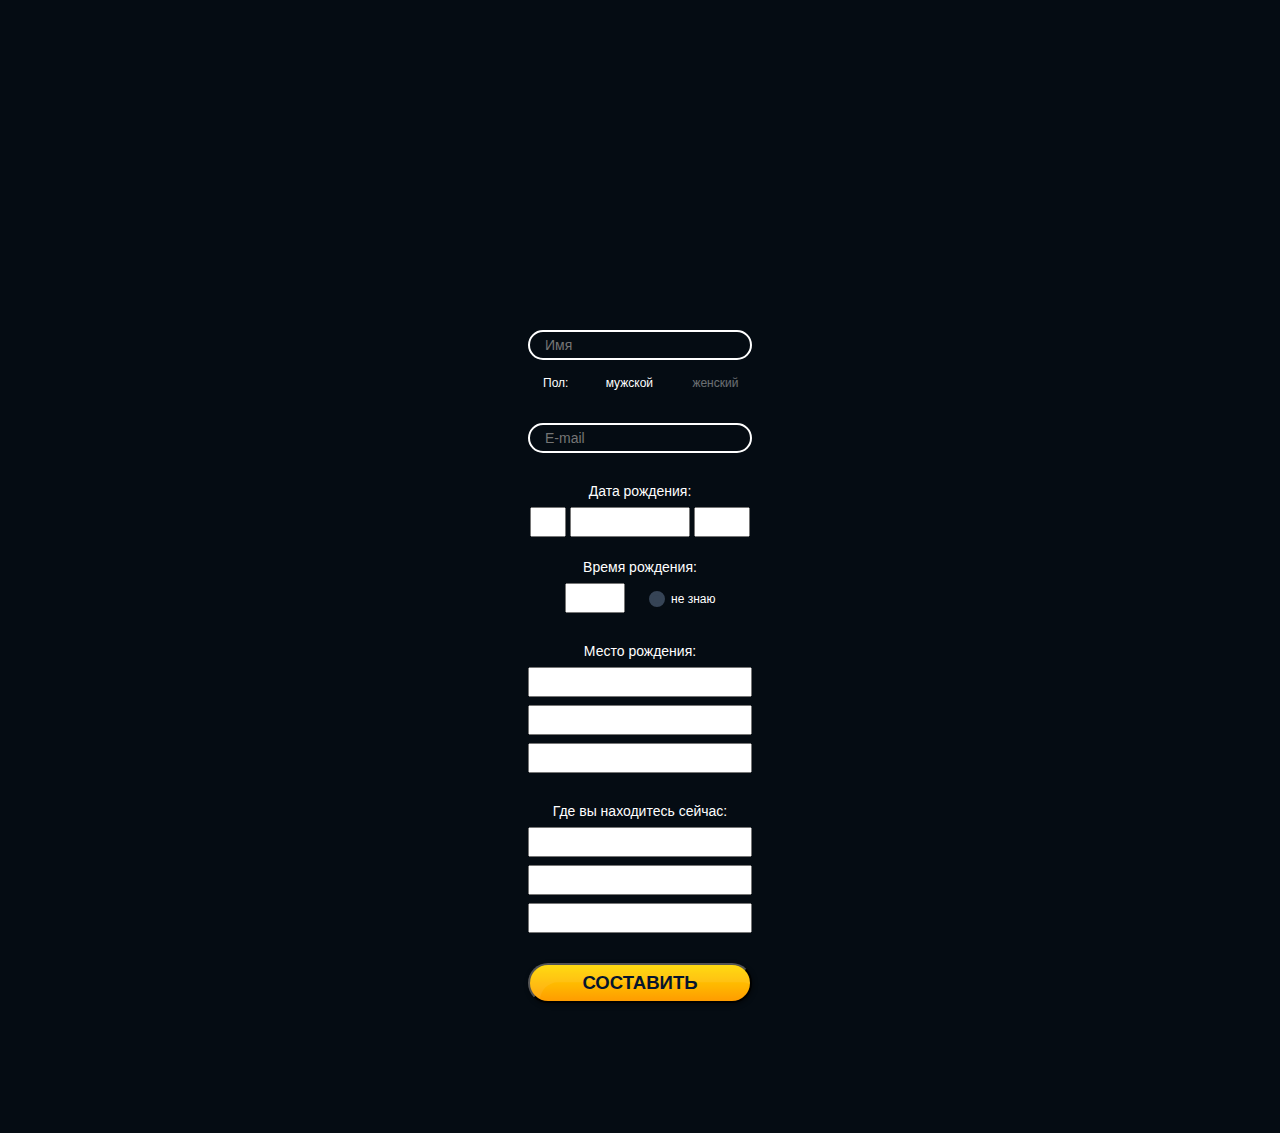
==== develop/index.html @ 29589bd0 "Init commit" ====
<!DOCTYPE html>
<html>
  <head>
    <meta name="viewport" content="width=device-width, initial-scale=1, maximum-scale=1, user-scalable=no">
    <meta charset="utf-8">
    <title>Астрология</title>
    <link rel="stylesheet" href="css/application.css">
  </head>
  <body class="page">
    <div class="logo">
      <div class="sign sign-default"></div>
    </div>
    <div class="page-content">
      <form>
        <div class="form-group">
          <input type="text" placeholder="Имя" class="form-input">
          <div class="sex-group">
            <div class="sex-group-label">Пол:</div>
            <div class="custom-radio">
              <input type="radio" name="sex" id="male" checked class="custom-radio-input custom-radio-input-male">
              <label for="male" class="custom-radio-label">мужской</label>
            </div>
            <div class="custom-radio">
              <input type="radio" name="sex" id="female" class="custom-radio-input custom-radio-input-female">
              <label for="female" class="custom-radio-label">женский</label>
            </div>
          </div>
        </div>
        <div class="form-group">
          <input type="email" placeholder="E-mail" class="form-input">
        </div>
        <div class="form-group form-group-type-near date-select">
          <label class="form-label">Дата рождения:</label>
          <div class="date-selects">
            <div class="date-select-day">
              <select id="zodiac_day" name="" class="custom-select">
                <option value="01">01</option>
                <option value="02">02</option>
                <option value="03">03</option>
                <option value="04">04</option>
                <option value="05">05</option>
                <option value="06">06</option>
                <option value="07">07</option>
                <option value="08">08</option>
                <option value="09">09</option>
                <option value="10">10</option>
                <option value="11">11</option>
                <option value="12">12</option>
                <option value="13">13</option>
                <option value="14">14</option>
                <option value="15">15</option>
                <option value="16">16</option>
                <option value="17">17</option>
                <option value="18">18</option>
                <option value="19" selected>19</option>
                <option value="20">20</option>
                <option value="21">21</option>
                <option value="22">22</option>
                <option value="23">23</option>
                <option value="24">24</option>
                <option value="25">25</option>
                <option value="26">26</option>
                <option value="27">27</option>
                <option value="28">28</option>
                <option value="29">29</option>
                <option value="30">30</option>
                <option value="31">31</option>
              </select>
            </div>
            <div class="date-select-month">
              <select id="zodiac_month" name="" class="custom-select">
                <option value="01">Январь</option>
                <option value="02">Февраль</option>
                <option value="03">Март</option>
                <option value="04">Апрель</option>
                <option value="05">Май</option>
                <option value="06">Июнь</option>
                <option value="07">Июль</option>
                <option value="08">Август</option>
                <option value="09" selected>Сентябрь</option>
                <option value="10">Октябрь</option>
                <option value="11">Ноябрь</option>
                <option value="12">Декабрь</option>
              </select>
            </div>
            <div class="date-select-year">
              <select id="zodiac_year" name="zodiac-year" class="custom-select">
                <option value="1980">1980</option>
                <option value="1981">1981</option>
                <option value="1982">1982</option>
              </select>
            </div>
          </div>
        </div>
        <div class="form-group date-select">
          <label class="form-label">Время рождения:</label>
          <div class="date-selects">
            <div class="date-select-time">
              <select name="" class="custom-select">
                <option value="">23:00</option>
                <option value="">23:05</option>
                <option value="">23:10</option>
              </select>
            </div>
            <div class="custom-checkbox">
              <input type="checkbox" id="forget" class="custom-checkbox-input">
              <label for="forget" class="custom-checkbox-label">не знаю</label>
            </div>
          </div>
        </div>
        <div class="form-group simple-select">
          <label class="form-label">Место рождения:</label>
          <select name="" class="custom-select">
            <option value="">Страна</option>
            <option value="">Россия</option>
            <option value="">Уганда</option>
          </select>
          <select name="" class="custom-select">
            <option value="">Область</option>
            <option value="">Ивановская</option>
            <option value="">Чернобыльская</option>
          </select>
          <select name="" class="custom-select">
            <option value="">Город</option>
            <option value="">Урюпинск</option>
            <option value="">Актюбинск</option>
          </select>
        </div>
        <div class="form-group simple-select">
          <label class="form-label">Где вы находитесь сейчас:</label>
          <select name="" class="custom-select">
            <option value="">Страна</option>
            <option value="">Россия</option>
            <option value="">Уганда</option>
          </select>
          <select name="" class="custom-select">
            <option value="">Область</option>
            <option value="">Ивановская</option>
            <option value="">Чернобыльская</option>
          </select>
          <select name="" class="custom-select">
            <option value="">Город</option>
            <option value="">Урюпинск</option>
            <option value="">Актюбинск</option>
          </select>
        </div>
        <div class="form-group">
          <button type="submit" class="btn">Составить</button>
        </div>
      </form>
    </div>
    <script src="https://code.jquery.com/jquery-2.1.4.min.js"></script>
    <script src="js/jquery.customSelect.min.js"></script>
    <script src="js/application.js"></script>
  </body>
</html>
---- develop/css/application.css ----
/*! normalize.css v3.0.2 | MIT License | git.io/normalize */

/**
 * 1. Set default font family to sans-serif.
 * 2. Prevent iOS text size adjust after orientation change, without disabling
 *    user zoom.
 */

html {
  font-family: sans-serif; /* 1 */
  -ms-text-size-adjust: 100%; /* 2 */
  -webkit-text-size-adjust: 100%; /* 2 */
}

/**
 * Remove default margin.
 */

body {
  margin: 0;
}

/* HTML5 display definitions
   ========================================================================== */

/**
 * Correct `block` display not defined for any HTML5 element in IE 8/9.
 * Correct `block` display not defined for `details` or `summary` in IE 10/11
 * and Firefox.
 * Correct `block` display not defined for `main` in IE 11.
 */

article,
aside,
details,
figcaption,
figure,
footer,
header,
hgroup,
main,
menu,
nav,
section,
summary {
  display: block;
}

/**
 * 1. Correct `inline-block` display not defined in IE 8/9.
 * 2. Normalize vertical alignment of `progress` in Chrome, Firefox, and Opera.
 */

audio,
canvas,
progress,
video {
  display: inline-block; /* 1 */
  vertical-align: baseline; /* 2 */
}

/**
 * Prevent modern browsers from displaying `audio` without controls.
 * Remove excess height in iOS 5 devices.
 */

audio:not([controls]) {
  display: none;
  height: 0;
}

/**
 * Address `[hidden]` styling not present in IE 8/9/10.
 * Hide the `template` element in IE 8/9/11, Safari, and Firefox < 22.
 */

[hidden],
template {
  display: none;
}

/* Links
   ========================================================================== */

/**
 * Remove the gray background color from active links in IE 10.
 */

a {
  background-color: transparent;
}

/**
 * Improve readability when focused and also mouse hovered in all browsers.
 */

a:active,
a:hover {
  outline: 0;
}

/* Text-level semantics
   ========================================================================== */

/**
 * Address styling not present in IE 8/9/10/11, Safari, and Chrome.
 */

abbr[title] {
  border-bottom: 1px dotted;
}

/**
 * Address style set to `bolder` in Firefox 4+, Safari, and Chrome.
 */

b,
strong {
  font-weight: bold;
}

/**
 * Address styling not present in Safari and Chrome.
 */

dfn {
  font-style: italic;
}

/**
 * Address variable `h1` font-size and margin within `section` and `article`
 * contexts in Firefox 4+, Safari, and Chrome.
 */

h1 {
  font-size: 2em;
  margin: 0.67em 0;
}

/**
 * Address styling not present in IE 8/9.
 */

mark {
  background: #ff0;
  color: #000;
}

/**
 * Address inconsistent and variable font size in all browsers.
 */

small {
  font-size: 80%;
}

/**
 * Prevent `sub` and `sup` affecting `line-height` in all browsers.
 */

sub,
sup {
  font-size: 75%;
  line-height: 0;
  position: relative;
  vertical-align: baseline;
}

sup {
  top: -0.5em;
}

sub {
  bottom: -0.25em;
}

/* Embedded content
   ========================================================================== */

/**
 * Remove border when inside `a` element in IE 8/9/10.
 */

img {
  border: 0;
}

/**
 * Correct overflow not hidden in IE 9/10/11.
 */

svg:not(:root) {
  overflow: hidden;
}

/* Grouping content
   ========================================================================== */

/**
 * Address margin not present in IE 8/9 and Safari.
 */

figure {
  margin: 1em 40px;
}

/**
 * Address differences between Firefox and other browsers.
 */

hr {
  -moz-box-sizing: content-box;
  box-sizing: content-box;
  height: 0;
}

/**
 * Contain overflow in all browsers.
 */

pre {
  overflow: auto;
}

/**
 * Address odd `em`-unit font size rendering in all browsers.
 */

code,
kbd,
pre,
samp {
  font-family: monospace, monospace;
  font-size: 1em;
}

/* Forms
   ========================================================================== */

/**
 * Known limitation: by default, Chrome and Safari on OS X allow very limited
 * styling of `select`, unless a `border` property is set.
 */

/**
 * 1. Correct color not being inherited.
 *    Known issue: affects color of disabled elements.
 * 2. Correct font properties not being inherited.
 * 3. Address margins set differently in Firefox 4+, Safari, and Chrome.
 */

button,
input,
optgroup,
select,
textarea {
  color: inherit; /* 1 */
  font: inherit; /* 2 */
  margin: 0; /* 3 */
}

/**
 * Address `overflow` set to `hidden` in IE 8/9/10/11.
 */

button {
  overflow: visible;
}

/**
 * Address inconsistent `text-transform` inheritance for `button` and `select`.
 * All other form control elements do not inherit `text-transform` values.
 * Correct `button` style inheritance in Firefox, IE 8/9/10/11, and Opera.
 * Correct `select` style inheritance in Firefox.
 */

button,
select {
  text-transform: none;
}

/**
 * 1. Avoid the WebKit bug in Android 4.0.* where (2) destroys native `audio`
 *    and `video` controls.
 * 2. Correct inability to style clickable `input` types in iOS.
 * 3. Improve usability and consistency of cursor style between image-type
 *    `input` and others.
 */

button,
html input[type="button"], /* 1 */
input[type="reset"],
input[type="submit"] {
  -webkit-appearance: button; /* 2 */
  cursor: pointer; /* 3 */
}

/**
 * Re-set default cursor for disabled elements.
 */

button[disabled],
html input[disabled] {
  cursor: default;
}

/**
 * Remove inner padding and border in Firefox 4+.
 */

button::-moz-focus-inner,
input::-moz-focus-inner {
  border: 0;
  padding: 0;
}

/**
 * Address Firefox 4+ setting `line-height` on `input` using `!important` in
 * the UA stylesheet.
 */

input {
  line-height: normal;
}

/**
 * It's recommended that you don't attempt to style these elements.
 * Firefox's implementation doesn't respect box-sizing, padding, or width.
 *
 * 1. Address box sizing set to `content-box` in IE 8/9/10.
 * 2. Remove excess padding in IE 8/9/10.
 */

input[type="checkbox"],
input[type="radio"] {
  box-sizing: border-box; /* 1 */
  padding: 0; /* 2 */
}

/**
 * Fix the cursor style for Chrome's increment/decrement buttons. For certain
 * `font-size` values of the `input`, it causes the cursor style of the
 * decrement button to change from `default` to `text`.
 */

input[type="number"]::-webkit-inner-spin-button,
input[type="number"]::-webkit-outer-spin-button {
  height: auto;
}

/**
 * 1. Address `appearance` set to `searchfield` in Safari and Chrome.
 * 2. Address `box-sizing` set to `border-box` in Safari and Chrome
 *    (include `-moz` to future-proof).
 */

input[type="search"] {
  -webkit-appearance: textfield; /* 1 */
  -moz-box-sizing: content-box;
  -webkit-box-sizing: content-box; /* 2 */
  box-sizing: content-box;
}

/**
 * Remove inner padding and search cancel button in Safari and Chrome on OS X.
 * Safari (but not Chrome) clips the cancel button when the search input has
 * padding (and `textfield` appearance).
 */

input[type="search"]::-webkit-search-cancel-button,
input[type="search"]::-webkit-search-decoration {
  -webkit-appearance: none;
}

/**
 * Define consistent border, margin, and padding.
 */

fieldset {
  border: 1px solid #c0c0c0;
  margin: 0 2px;
  padding: 0.35em 0.625em 0.75em;
}

/**
 * 1. Correct `color` not being inherited in IE 8/9/10/11.
 * 2. Remove padding so people aren't caught out if they zero out fieldsets.
 */

legend {
  border: 0; /* 1 */
  padding: 0; /* 2 */
}

/**
 * Remove default vertical scrollbar in IE 8/9/10/11.
 */

textarea {
  overflow: auto;
}

/**
 * Don't inherit the `font-weight` (applied by a rule above).
 * NOTE: the default cannot safely be changed in Chrome and Safari on OS X.
 */

optgroup {
  font-weight: bold;
}

/* Tables
   ========================================================================== */

/**
 * Remove most spacing between table cells.
 */

table {
  border-collapse: collapse;
  border-spacing: 0;
}

td,
th {
  padding: 0;
}

* {
  box-sizing: border-box;
}
html {
  font-size: 16px;
}
.page {
  background: url("../images/background.jpg") center top #050c13;
  color: #fff;
}
.page-content {
  width: 320px;
  margin: 0 auto;
  padding: 0 48px 100px;
}
.logo {
  width: 314px;
  height: 290px;
  padding-top: 25px;
  margin: 0 auto 40px;
  background: url("../images/logo.png") center 25px no-repeat;
  background-size: 314px 265px;
  position: relative;
}
.logo-no-bg {
  background: none;
}
.sign {
  width: 150px;
  height: 150px;
  background-size: 150px 150px;
  background-repeat: no-repeat;
  background-position: 0 0;
  position: absolute;
  left: 80px;
  top: 80px;
}
.sign-default {
  background-image: url("../images/zodiac/default.png");
}
.sign-aquarius {
  background-image: url("../images/zodiac/aquarius.png");
}
.sign-aries {
  background-image: url("../images/zodiac/aries.png");
}
.sign-cancer {
  background-image: url("../images/zodiac/cancer.png");
}
.sign-capricornus {
  background-image: url("../images/zodiac/capricornus.png");
}
.sign-gemini {
  background-image: url("../images/zodiac/gemini.png");
}
.sign-leo {
  background-image: url("../images/zodiac/leo.png");
}
.sign-libra {
  background-image: url("../images/zodiac/libra.png");
}
.sign-pisces {
  background-image: url("../images/zodiac/pisces.png");
}
.sign-sagittarius {
  background-image: url("../images/zodiac/sagittarius.png");
}
.sign-scorpius {
  background-image: url("../images/zodiac/scorpius.png");
}
.sign-taurus {
  background-image: url("../images/zodiac/taurus.png");
}
.sign-virgo {
  background-image: url("../images/zodiac/virgo.png");
}
.form-group {
  margin: 0 0 30px;
}
.form-group-type-near {
  margin: 0 0 22px;
}
.form-label {
  font-size: 0.875rem;
  font-weight: 400;
  text-align: center;
  display: block;
  margin: 0 0 8px;
}
.form-input {
  border: 2px solid #fff;
  border-radius: 15px;
  padding: 0 15px;
  font-size: 0.875rem;
  line-height: 1.625rem;
  color: #fff;
  background: none;
  display: block;
  width: 100%;
  height: 30px;
  margin: 0 0 8px;
}
.simple-select .custom-select {
  display: block;
  width: 100%;
  height: 30px;
  margin: 0 0 8px;
}
.simple-select .customSelect {
  border: 2px solid #fff;
  border-radius: 15px;
  padding: 0 30px 0 15px;
  background: url("../svg/select-arrow.svg") 198px 10px no-repeat;
}
.simple-select .customSelectInner {
  display: block;
  width: 100%;
  height: 100%;
  font-size: 0.875rem;
  line-height: 1.625rem;
  overflow: hidden;
  white-space: nowrap;
  text-overflow: ellipsis;
}
.date-selects {
  text-align: center;
}
.date-select-day {
  width: 36px;
  display: inline-block;
}
.date-select-month {
  width: 120px;
  display: inline-block;
}
.date-select-year {
  width: 56px;
  display: inline-block;
}
.date-select-time {
  width: 60px;
  display: inline-block;
  vertical-align: middle;
  margin-right: 20px;
}
.date-select .custom-select {
  width: 100%;
  display: inline-block;
  height: 30px;
}
.date-select .customSelect {
  border: 1px solid #50657f;
  border-radius: 3px;
  text-align: center;
  background-color: rgba(255,255,255,0.2);
}
.date-select .customSelectInner {
  display: block;
  width: 100%;
  height: 100%;
  text-transform: uppercase;
  font-size: 1.25rem;
  line-height: 1.8rem;
  overflow: hidden;
  white-space: nowrap;
  text-overflow: ellipsis;
}
.simple-select option,
.date-select option {
  color: #000;
}
.custom-checkbox {
  display: inline-block;
  vertical-align: middle;
}
.custom-checkbox-input {
  display: none;
}
.custom-checkbox-label {
  font-size: 0.75rem;
}
.custom-checkbox-input + .custom-checkbox-label::before {
  display: inline-block;
  vertical-align: middle;
  margin: 0 6px 0 0;
  content: '';
  width: 8px;
  height: 8px;
  border-radius: 8px;
  border: 4px solid #364456;
  background: #364456;
}
.custom-checkbox-input:checked + .custom-checkbox-label::before {
  background: #fff;
}
.sex-group {
  font-size: 0.75rem;
  padding: 6px 0 0 15px;
}
.sex-group-label {
  display: inline-block;
  vertical-align: middle;
  margin-right: 15px;
  position: relative;
  top: -1px;
}
.sex-group-label + .custom-radio {
  margin-right: 20px;
}
.custom-radio {
  display: inline-block;
  vertical-align: middle;
}
.custom-radio-input {
  display: none;
}
.custom-radio-label::before {
  margin-right: 4px;
}
.custom-radio-input-male + .custom-radio-label::before {
  background: url("../images/icon-male.png") 0 0 no-repeat;
  display: inline-block;
  vertical-align: middle;
  width: 15px;
  height: 16px;
  background-size: 15px 16px;
  content: '';
  position: relative;
  top: -3px;
}
.custom-radio-input-female + .custom-radio-label::before {
  background: url("../images/icon-female.png") 0 0 no-repeat;
  display: inline-block;
  vertical-align: middle;
  width: 12px;
  height: 19px;
  content: '';
  background-size: 12px 19px;
  position: relative;
  top: 4px;
}
.custom-radio-input + .custom-radio-label,
.custom-radio-input + .custom-radio-label::before {
  opacity: 0.4;
}
.custom-radio-input:checked + .custom-radio-label,
.custom-radio-input:checked + .custom-radio-label::before {
  opacity: 1;
}
.btn {
  color: #05142d;
  font-size: 1.16rem;
  text-transform: uppercase;
  font-weight: 700;
  width: 100%;
  height: 40px;
  background-color: #0a6173;
  background-image: -webkit-linear-gradient(bottom, #ff9c00 0%, #ffb400 38%, #ffd800 100%);
  background-image: linear-gradient(to top, #ff9c00 0%, #ffb400 38%, #ffd800 100%);
  border-radius: 20px;
  box-shadow: 1px 1.7px 5px rgba(0,0,0,0.49), inset 10px 17.3px 0 rgba(255,255,255,0.07);
}
.btn-small-text {
  font-size: 1rem;
}
.info {
  color: #3871b4;
  font-size: 0.75rem;
  line-height: 1rem;
  padding-top: 40px;
  text-align: center;
}
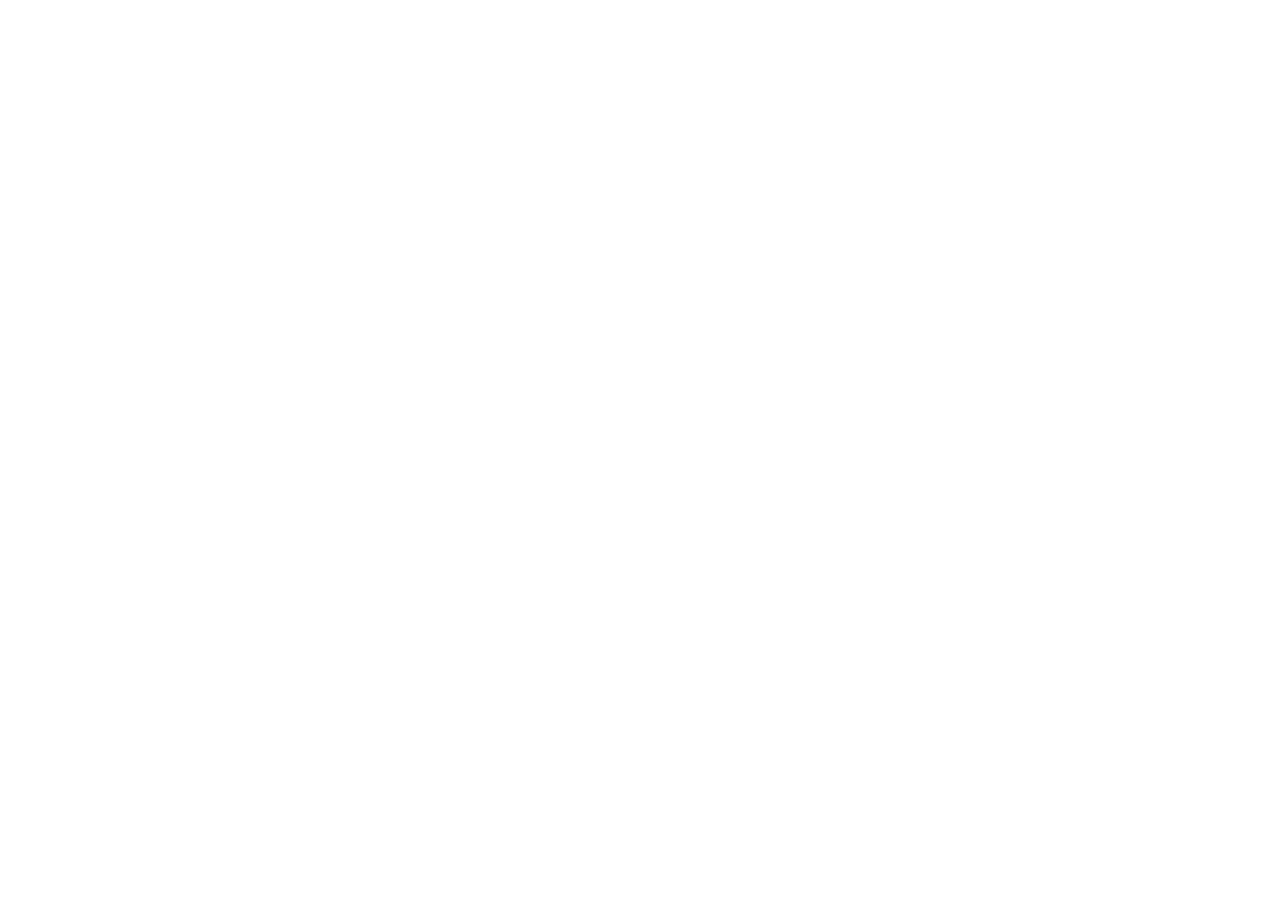
==== commit 6ef61947: "Remove old project." ====
--- a/develop/index.html
+++ b/develop/index.html
@@ -3,154 +3,12 @@
   <head>
     <meta name="viewport" content="width=device-width, initial-scale=1, maximum-scale=1, user-scalable=no">
     <meta charset="utf-8">
-    <title>Астрология</title>
+    <title>Eurohub</title>
     <link rel="stylesheet" href="css/application.css">
   </head>
   <body class="page">
-    <div class="logo">
-      <div class="sign sign-default"></div>
-    </div>
-    <div class="page-content">
-      <form>
-        <div class="form-group">
-          <input type="text" placeholder="Имя" class="form-input">
-          <div class="sex-group">
-            <div class="sex-group-label">Пол:</div>
-            <div class="custom-radio">
-              <input type="radio" name="sex" id="male" checked class="custom-radio-input custom-radio-input-male">
-              <label for="male" class="custom-radio-label">мужской</label>
-            </div>
-            <div class="custom-radio">
-              <input type="radio" name="sex" id="female" class="custom-radio-input custom-radio-input-female">
-              <label for="female" class="custom-radio-label">женский</label>
-            </div>
-          </div>
-        </div>
-        <div class="form-group">
-          <input type="email" placeholder="E-mail" class="form-input">
-        </div>
-        <div class="form-group form-group-type-near date-select">
-          <label class="form-label">Дата рождения:</label>
-          <div class="date-selects">
-            <div class="date-select-day">
-              <select id="zodiac_day" name="" class="custom-select">
-                <option value="01">01</option>
-                <option value="02">02</option>
-                <option value="03">03</option>
-                <option value="04">04</option>
-                <option value="05">05</option>
-                <option value="06">06</option>
-                <option value="07">07</option>
-                <option value="08">08</option>
-                <option value="09">09</option>
-                <option value="10">10</option>
-                <option value="11">11</option>
-                <option value="12">12</option>
-                <option value="13">13</option>
-                <option value="14">14</option>
-                <option value="15">15</option>
-                <option value="16">16</option>
-                <option value="17">17</option>
-                <option value="18">18</option>
-                <option value="19" selected>19</option>
-                <option value="20">20</option>
-                <option value="21">21</option>
-                <option value="22">22</option>
-                <option value="23">23</option>
-                <option value="24">24</option>
-                <option value="25">25</option>
-                <option value="26">26</option>
-                <option value="27">27</option>
-                <option value="28">28</option>
-                <option value="29">29</option>
-                <option value="30">30</option>
-                <option value="31">31</option>
-              </select>
-            </div>
-            <div class="date-select-month">
-              <select id="zodiac_month" name="" class="custom-select">
-                <option value="01">Январь</option>
-                <option value="02">Февраль</option>
-                <option value="03">Март</option>
-                <option value="04">Апрель</option>
-                <option value="05">Май</option>
-                <option value="06">Июнь</option>
-                <option value="07">Июль</option>
-                <option value="08">Август</option>
-                <option value="09" selected>Сентябрь</option>
-                <option value="10">Октябрь</option>
-                <option value="11">Ноябрь</option>
-                <option value="12">Декабрь</option>
-              </select>
-            </div>
-            <div class="date-select-year">
-              <select id="zodiac_year" name="zodiac-year" class="custom-select">
-                <option value="1980">1980</option>
-                <option value="1981">1981</option>
-                <option value="1982">1982</option>
-              </select>
-            </div>
-          </div>
-        </div>
-        <div class="form-group date-select">
-          <label class="form-label">Время рождения:</label>
-          <div class="date-selects">
-            <div class="date-select-time">
-              <select name="" class="custom-select">
-                <option value="">23:00</option>
-                <option value="">23:05</option>
-                <option value="">23:10</option>
-              </select>
-            </div>
-            <div class="custom-checkbox">
-              <input type="checkbox" id="forget" class="custom-checkbox-input">
-              <label for="forget" class="custom-checkbox-label">не знаю</label>
-            </div>
-          </div>
-        </div>
-        <div class="form-group simple-select">
-          <label class="form-label">Место рождения:</label>
-          <select name="" class="custom-select">
-            <option value="">Страна</option>
-            <option value="">Россия</option>
-            <option value="">Уганда</option>
-          </select>
-          <select name="" class="custom-select">
-            <option value="">Область</option>
-            <option value="">Ивановская</option>
-            <option value="">Чернобыльская</option>
-          </select>
-          <select name="" class="custom-select">
-            <option value="">Город</option>
-            <option value="">Урюпинск</option>
-            <option value="">Актюбинск</option>
-          </select>
-        </div>
-        <div class="form-group simple-select">
-          <label class="form-label">Где вы находитесь сейчас:</label>
-          <select name="" class="custom-select">
-            <option value="">Страна</option>
-            <option value="">Россия</option>
-            <option value="">Уганда</option>
-          </select>
-          <select name="" class="custom-select">
-            <option value="">Область</option>
-            <option value="">Ивановская</option>
-            <option value="">Чернобыльская</option>
-          </select>
-          <select name="" class="custom-select">
-            <option value="">Город</option>
-            <option value="">Урюпинск</option>
-            <option value="">Актюбинск</option>
-          </select>
-        </div>
-        <div class="form-group">
-          <button type="submit" class="btn">Составить</button>
-        </div>
-      </form>
-    </div>
+    <div class="page-content"></div>
     <script src="https://code.jquery.com/jquery-2.1.4.min.js"></script>
-    <script src="js/jquery.customSelect.min.js"></script>
     <script src="js/application.js"></script>
   </body>
 </html>--- a/develop/css/application.css
+++ b/develop/css/application.css
@@ -433,268 +433,10 @@
   font-size: 16px;
 }
 .page {
-  background: url("../images/background.jpg") center top #050c13;
   color: #fff;
 }
 .page-content {
-  width: 320px;
+  max-width: 640px;
+  min-width: 320px;
   margin: 0 auto;
-  padding: 0 48px 100px;
-}
-.logo {
-  width: 314px;
-  height: 290px;
-  padding-top: 25px;
-  margin: 0 auto 40px;
-  background: url("../images/logo.png") center 25px no-repeat;
-  background-size: 314px 265px;
-  position: relative;
-}
-.logo-no-bg {
-  background: none;
-}
-.sign {
-  width: 150px;
-  height: 150px;
-  background-size: 150px 150px;
-  background-repeat: no-repeat;
-  background-position: 0 0;
-  position: absolute;
-  left: 80px;
-  top: 80px;
-}
-.sign-default {
-  background-image: url("../images/zodiac/default.png");
-}
-.sign-aquarius {
-  background-image: url("../images/zodiac/aquarius.png");
-}
-.sign-aries {
-  background-image: url("../images/zodiac/aries.png");
-}
-.sign-cancer {
-  background-image: url("../images/zodiac/cancer.png");
-}
-.sign-capricornus {
-  background-image: url("../images/zodiac/capricornus.png");
-}
-.sign-gemini {
-  background-image: url("../images/zodiac/gemini.png");
-}
-.sign-leo {
-  background-image: url("../images/zodiac/leo.png");
-}
-.sign-libra {
-  background-image: url("../images/zodiac/libra.png");
-}
-.sign-pisces {
-  background-image: url("../images/zodiac/pisces.png");
-}
-.sign-sagittarius {
-  background-image: url("../images/zodiac/sagittarius.png");
-}
-.sign-scorpius {
-  background-image: url("../images/zodiac/scorpius.png");
-}
-.sign-taurus {
-  background-image: url("../images/zodiac/taurus.png");
-}
-.sign-virgo {
-  background-image: url("../images/zodiac/virgo.png");
-}
-.form-group {
-  margin: 0 0 30px;
-}
-.form-group-type-near {
-  margin: 0 0 22px;
-}
-.form-label {
-  font-size: 0.875rem;
-  font-weight: 400;
-  text-align: center;
-  display: block;
-  margin: 0 0 8px;
-}
-.form-input {
-  border: 2px solid #fff;
-  border-radius: 15px;
-  padding: 0 15px;
-  font-size: 0.875rem;
-  line-height: 1.625rem;
-  color: #fff;
-  background: none;
-  display: block;
-  width: 100%;
-  height: 30px;
-  margin: 0 0 8px;
-}
-.simple-select .custom-select {
-  display: block;
-  width: 100%;
-  height: 30px;
-  margin: 0 0 8px;
-}
-.simple-select .customSelect {
-  border: 2px solid #fff;
-  border-radius: 15px;
-  padding: 0 30px 0 15px;
-  background: url("../svg/select-arrow.svg") 198px 10px no-repeat;
-}
-.simple-select .customSelectInner {
-  display: block;
-  width: 100%;
-  height: 100%;
-  font-size: 0.875rem;
-  line-height: 1.625rem;
-  overflow: hidden;
-  white-space: nowrap;
-  text-overflow: ellipsis;
-}
-.date-selects {
-  text-align: center;
-}
-.date-select-day {
-  width: 36px;
-  display: inline-block;
-}
-.date-select-month {
-  width: 120px;
-  display: inline-block;
-}
-.date-select-year {
-  width: 56px;
-  display: inline-block;
-}
-.date-select-time {
-  width: 60px;
-  display: inline-block;
-  vertical-align: middle;
-  margin-right: 20px;
-}
-.date-select .custom-select {
-  width: 100%;
-  display: inline-block;
-  height: 30px;
-}
-.date-select .customSelect {
-  border: 1px solid #50657f;
-  border-radius: 3px;
-  text-align: center;
-  background-color: rgba(255,255,255,0.2);
-}
-.date-select .customSelectInner {
-  display: block;
-  width: 100%;
-  height: 100%;
-  text-transform: uppercase;
-  font-size: 1.25rem;
-  line-height: 1.8rem;
-  overflow: hidden;
-  white-space: nowrap;
-  text-overflow: ellipsis;
-}
-.simple-select option,
-.date-select option {
-  color: #000;
-}
-.custom-checkbox {
-  display: inline-block;
-  vertical-align: middle;
-}
-.custom-checkbox-input {
-  display: none;
-}
-.custom-checkbox-label {
-  font-size: 0.75rem;
-}
-.custom-checkbox-input + .custom-checkbox-label::before {
-  display: inline-block;
-  vertical-align: middle;
-  margin: 0 6px 0 0;
-  content: '';
-  width: 8px;
-  height: 8px;
-  border-radius: 8px;
-  border: 4px solid #364456;
-  background: #364456;
-}
-.custom-checkbox-input:checked + .custom-checkbox-label::before {
-  background: #fff;
-}
-.sex-group {
-  font-size: 0.75rem;
-  padding: 6px 0 0 15px;
-}
-.sex-group-label {
-  display: inline-block;
-  vertical-align: middle;
-  margin-right: 15px;
-  position: relative;
-  top: -1px;
-}
-.sex-group-label + .custom-radio {
-  margin-right: 20px;
-}
-.custom-radio {
-  display: inline-block;
-  vertical-align: middle;
-}
-.custom-radio-input {
-  display: none;
-}
-.custom-radio-label::before {
-  margin-right: 4px;
-}
-.custom-radio-input-male + .custom-radio-label::before {
-  background: url("../images/icon-male.png") 0 0 no-repeat;
-  display: inline-block;
-  vertical-align: middle;
-  width: 15px;
-  height: 16px;
-  background-size: 15px 16px;
-  content: '';
-  position: relative;
-  top: -3px;
-}
-.custom-radio-input-female + .custom-radio-label::before {
-  background: url("../images/icon-female.png") 0 0 no-repeat;
-  display: inline-block;
-  vertical-align: middle;
-  width: 12px;
-  height: 19px;
-  content: '';
-  background-size: 12px 19px;
-  position: relative;
-  top: 4px;
-}
-.custom-radio-input + .custom-radio-label,
-.custom-radio-input + .custom-radio-label::before {
-  opacity: 0.4;
-}
-.custom-radio-input:checked + .custom-radio-label,
-.custom-radio-input:checked + .custom-radio-label::before {
-  opacity: 1;
-}
-.btn {
-  color: #05142d;
-  font-size: 1.16rem;
-  text-transform: uppercase;
-  font-weight: 700;
-  width: 100%;
-  height: 40px;
-  background-color: #0a6173;
-  background-image: -webkit-linear-gradient(bottom, #ff9c00 0%, #ffb400 38%, #ffd800 100%);
-  background-image: linear-gradient(to top, #ff9c00 0%, #ffb400 38%, #ffd800 100%);
-  border-radius: 20px;
-  box-shadow: 1px 1.7px 5px rgba(0,0,0,0.49), inset 10px 17.3px 0 rgba(255,255,255,0.07);
-}
-.btn-small-text {
-  font-size: 1rem;
-}
-.info {
-  color: #3871b4;
-  font-size: 0.75rem;
-  line-height: 1rem;
-  padding-top: 40px;
-  text-align: center;
-}
+}
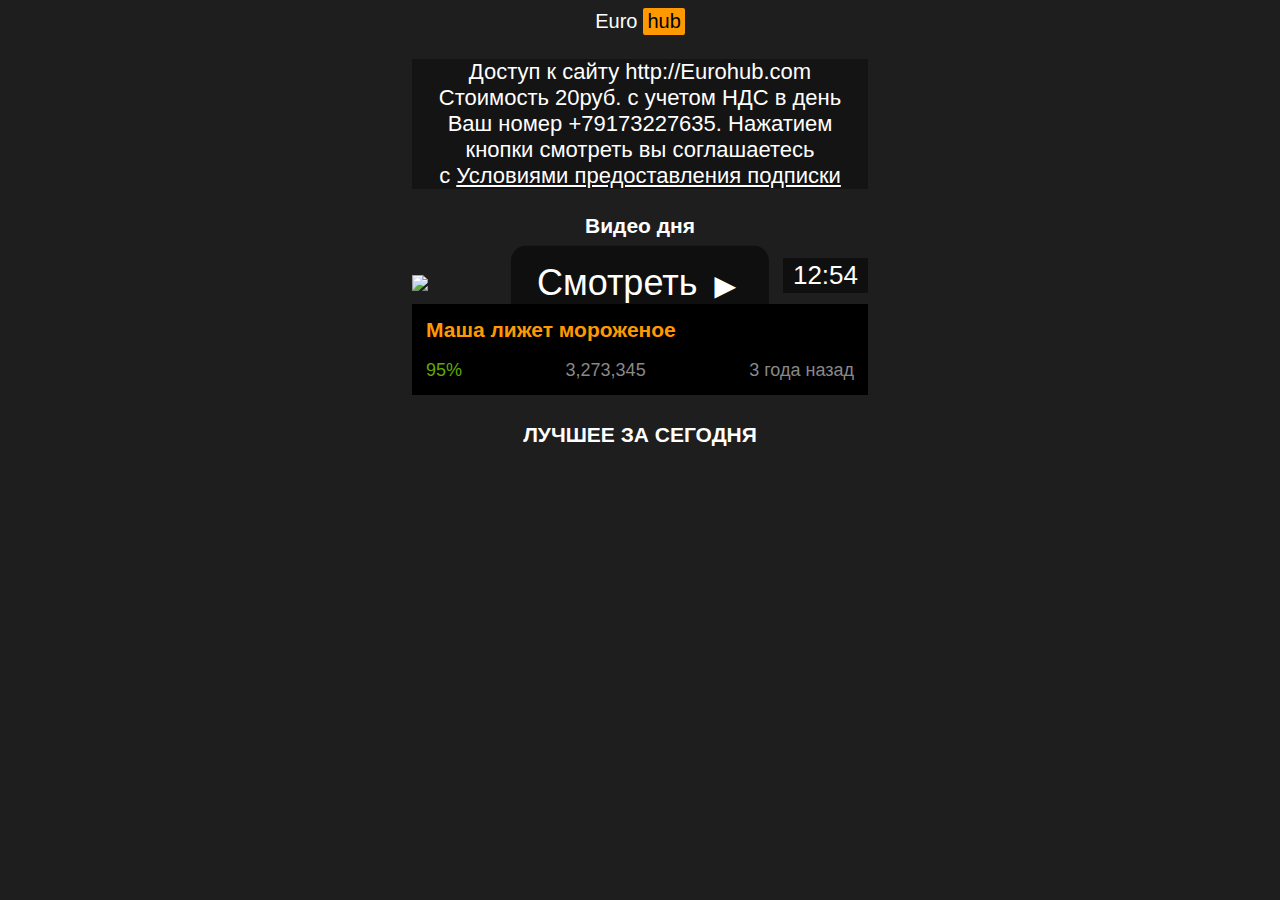
==== commit 9597745a: "Main video styles added." ====
--- a/develop/index.html
+++ b/develop/index.html
@@ -7,7 +7,26 @@
     <link rel="stylesheet" href="css/application.css">
   </head>
   <body class="page">
-    <div class="page-content"></div>
+    <header class="header"><a href="" class="logo">Euro<span class="logo-span">hub</span></a></header>
+    <div class="page-content">
+      <p class="info">Доступ к сайту http://Eurohub.com<br>Стоимость 20руб. с учетом НДС в день<br>Ваш номер +79173227635. Нажатием кнопки смотреть вы соглашаетесь с&nbsp;<a href="">Условиями предоставления подписки</a></p>
+      <h1 class="text-header">Видео дня</h1>
+      <div class="video">
+        <div class="video-image"><img src="http://lorempixel.com/640/480/fashion/" class="video-screen">
+          <div class="video-length">12:54</div>
+          <div class="video-play-button">Смотреть<span class="video-play-button-triangle">&nbsp;►</span></div>
+        </div>
+        <div class="video-info">
+          <div class="video-title">Маша лижет мороженое</div>
+          <div class="video-meta">
+            <div class="video-voices">95%</div>
+            <div class="video-views">3,273,345</div>
+            <div class="video-date">3 года назад</div>
+          </div>
+        </div>
+      </div>
+      <h1 class="text-header">ЛУЧШЕЕ ЗА СЕГОДНЯ</h1>
+    </div>
     <script src="https://code.jquery.com/jquery-2.1.4.min.js"></script>
     <script src="js/application.js"></script>
   </body>
--- a/develop/css/application.css
+++ b/develop/css/application.css
@@ -430,13 +430,118 @@
   box-sizing: border-box;
 }
 html {
-  font-size: 16px;
+  font-size: 10px;
+}
+@media screen and (max-width: 480px) {
+  html {
+    font-size: 7px;
+  }
+}
+a {
+  color: #fff;
 }
 .page {
   color: #fff;
+  background-color: #1e1e1e;
 }
 .page-content {
-  max-width: 640px;
+  max-width: 480px;
   min-width: 320px;
   margin: 0 auto;
-}
+  padding: 0 12px;
+}
+.header {
+  height: 46px;
+  background-color: #1e1e1e;
+  text-align: center;
+}
+.logo {
+  display: block;
+  padding: 8px 0;
+  text-align: center;
+  font-size: 20px;
+  color: #fff;
+  text-decoration: none;
+}
+.logo-span {
+  display: inline-block;
+  background-color: #ff9901;
+  padding: 2px 4px;
+  border-radius: 2px;
+  color: #000;
+  margin-left: 6px;
+}
+.info {
+  font-size: 2.2rem;
+  line-height: 2.6rem;
+  text-align: center;
+  margin: 1.3rem 0;
+  background-color: #141414;
+}
+.text-header {
+  font-size: 2.1rem;
+  line-height: 2.5rem;
+  text-align: center;
+  padding: 1rem 0 2.3rem;
+}
+.video-image {
+  margin-bottom: 1.1rem;
+  position: relative;
+}
+.video-screen {
+  max-width: 100%;
+}
+.video-length {
+  position: absolute;
+  right: 0;
+  bottom: 0;
+  font-size: 2.6rem;
+  line-height: 3.1rem;
+  padding: 0.2rem 1rem;
+  background-color: rgba(0,0,0,0.5);
+}
+.video-play-button {
+  cursor: pointer;
+  position: absolute;
+  left: 50%;
+  top: 50%;
+  font-size: 3.6rem;
+  background-color: rgba(0,0,0,0.5);
+  padding: 1.6rem 2.6rem;
+  border-radius: 1.5rem;
+  white-space: nowrap;
+  -webkit-transform: translateY(-50%) translateX(-50%);
+      -ms-transform: translateY(-50%) translateX(-50%);
+          transform: translateY(-50%) translateX(-50%);
+}
+.video-play-button-triangle {
+  display: inline-block;
+  vertical-align: middle;
+}
+.video-info {
+  background-color: #000;
+  padding: 1.4rem;
+  margin-bottom: 1.7rem;
+}
+.video-title {
+  font-size: 2.1rem;
+  line-height: 2.4rem;
+  font-weight: bold;
+  color: #ff9901;
+  margin-bottom: 1.8rem;
+}
+.video-meta {
+  display: -webkit-box;
+  display: -webkit-flex;
+  display: -ms-flexbox;
+  display: flex;
+  -webkit-box-pack: justify;
+  -webkit-justify-content: space-between;
+      -ms-flex-pack: justify;
+          justify-content: space-between;
+  font-size: 1.8rem;
+  color: #888;
+}
+.video-voices {
+  color: #5faa02;
+}
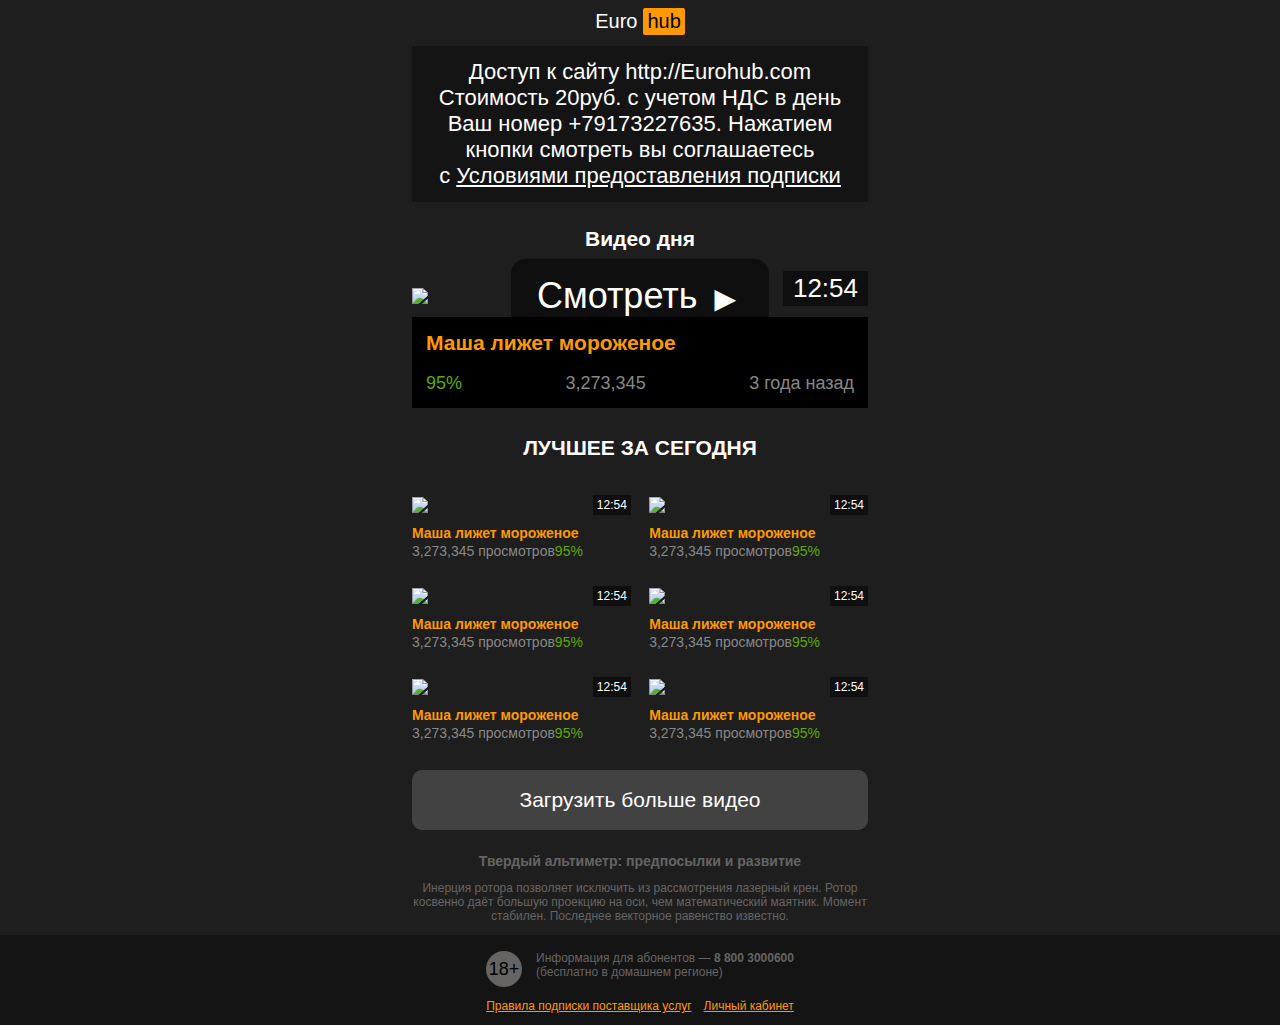
==== commit cbfda22f: "Footer added." ====
--- a/develop/index.html
+++ b/develop/index.html
@@ -26,6 +26,94 @@
         </div>
       </div>
       <h1 class="text-header">ЛУЧШЕЕ ЗА СЕГОДНЯ</h1>
+      <div class="video-list">
+        <div class="video">
+          <div class="video-image"><img src="http://lorempixel.com/640/480/fashion/" class="video-screen">
+            <div class="video-length">12:54</div>
+          </div>
+          <div class="video-info">
+            <div class="video-title">Маша лижет мороженое</div>
+            <div class="video-meta">
+              <div class="video-views">3,273,345 просмотров</div>
+              <div class="video-voices">95%</div>
+            </div>
+          </div>
+        </div>
+        <div class="video">
+          <div class="video-image"><img src="http://lorempixel.com/640/480/fashion/" class="video-screen">
+            <div class="video-length">12:54</div>
+          </div>
+          <div class="video-info">
+            <div class="video-title">Маша лижет мороженое</div>
+            <div class="video-meta">
+              <div class="video-views">3,273,345 просмотров</div>
+              <div class="video-voices">95%</div>
+            </div>
+          </div>
+        </div>
+        <div class="video">
+          <div class="video-image"><img src="http://lorempixel.com/640/480/fashion/" class="video-screen">
+            <div class="video-length">12:54</div>
+          </div>
+          <div class="video-info">
+            <div class="video-title">Маша лижет мороженое</div>
+            <div class="video-meta">
+              <div class="video-views">3,273,345 просмотров</div>
+              <div class="video-voices">95%</div>
+            </div>
+          </div>
+        </div>
+        <div class="video">
+          <div class="video-image"><img src="http://lorempixel.com/640/480/fashion/" class="video-screen">
+            <div class="video-length">12:54</div>
+          </div>
+          <div class="video-info">
+            <div class="video-title">Маша лижет мороженое</div>
+            <div class="video-meta">
+              <div class="video-views">3,273,345 просмотров</div>
+              <div class="video-voices">95%</div>
+            </div>
+          </div>
+        </div>
+        <div class="video">
+          <div class="video-image"><img src="http://lorempixel.com/640/480/fashion/" class="video-screen">
+            <div class="video-length">12:54</div>
+          </div>
+          <div class="video-info">
+            <div class="video-title">Маша лижет мороженое</div>
+            <div class="video-meta">
+              <div class="video-views">3,273,345 просмотров</div>
+              <div class="video-voices">95%</div>
+            </div>
+          </div>
+        </div>
+        <div class="video">
+          <div class="video-image"><img src="http://lorempixel.com/640/480/fashion/" class="video-screen">
+            <div class="video-length">12:54</div>
+          </div>
+          <div class="video-info">
+            <div class="video-title">Маша лижет мороженое</div>
+            <div class="video-meta">
+              <div class="video-views">3,273,345 просмотров</div>
+              <div class="video-voices">95%</div>
+            </div>
+          </div>
+        </div>
+      </div>
+      <button class="button-more">Загрузить больше видео</button>
+      <section class="annotation">
+        <h2 class="annotation-header">Твердый альтиметр: предпосылки и развитие</h2>
+        <p class="annotation-text">Инерция ротора позволяет исключить из рассмотрения лазерный крен. Ротор косвенно даёт большую проекцию на оси, чем математический маятник. Момент стабилен. Последнее векторное равенство известно.</p>
+      </section>
+    </div>
+    <div class="footer">
+      <div class="page-content">
+        <div class="footer-info">
+          <div class="footer-info__age">18+</div>
+          <div class="footer-info__description">Информация для абонентов — <b>8 800 3000600</b><br>(бесплатно в домашнем регионе)</div>
+        </div>
+        <div class="footer-links"><a href="" class="footer-link">Правила подписки поставщика услуг</a><a href="" class="footer-link">Личный кабинет</a></div>
+      </div>
     </div>
     <script src="https://code.jquery.com/jquery-2.1.4.min.js"></script>
     <script src="js/application.js"></script>
--- a/develop/css/application.css
+++ b/develop/css/application.css
@@ -475,7 +475,8 @@
   font-size: 2.2rem;
   line-height: 2.6rem;
   text-align: center;
-  margin: 1.3rem 0;
+  padding: 1.3rem 0;
+  margin: 0;
   background-color: #141414;
 }
 .text-header {
@@ -529,6 +530,9 @@
   font-weight: bold;
   color: #ff9901;
   margin-bottom: 1.8rem;
+  overflow: hidden;
+  width: 100%;
+  text-overflow: ellipsis;
 }
 .video-meta {
   display: -webkit-box;
@@ -545,3 +549,104 @@
 .video-voices {
   color: #5faa02;
 }
+.video-list {
+  display: -webkit-box;
+  display: -webkit-flex;
+  display: -ms-flexbox;
+  display: flex;
+  -webkit-box-pack: justify;
+  -webkit-justify-content: space-between;
+      -ms-flex-pack: justify;
+          justify-content: space-between;
+  -webkit-flex-wrap: wrap;
+      -ms-flex-wrap: wrap;
+          flex-wrap: wrap;
+}
+.video-list .video {
+  width: 48%;
+  margin-bottom: 12px;
+}
+.video-list .video-image {
+  margin-bottom: 0;
+}
+.video-list .video-length {
+  font-size: 1.2rem;
+  line-height: 1.8rem;
+  padding: 0.1rem 0.4rem;
+}
+.video-list .video-info {
+  background-color: transparent;
+  padding: 1rem 0 0;
+}
+.video-list .video-title {
+  font-size: 1.4rem;
+  line-height: 1.6rem;
+  font-weight: bold;
+  margin-bottom: 0.2rem;
+}
+.video-list .video-meta {
+  font-size: 1.4rem;
+  -webkit-box-pack: start;
+  -webkit-justify-content: flex-start;
+      -ms-flex-pack: start;
+          justify-content: flex-start;
+}
+.button-more {
+  border: none;
+  font-size: 2.1rem;
+  background-color: #434242;
+  display: block;
+  text-align: center;
+  width: 100%;
+  margin-bottom: 2.3rem;
+  padding: 1.8rem 0;
+  border-radius: 1rem;
+}
+.annotation {
+  color: #666463;
+  text-align: center;
+}
+.annotation-header {
+  margin-bottom: 1rem;
+  font-size: 1.4rem;
+}
+.annotation-text {
+  font-size: 1.2rem;
+}
+.footer {
+  background-color: #141414;
+  padding: 1.6rem 0 1.2rem;
+  font-size: 1.2rem;
+}
+.footer-info {
+  margin-bottom: 1.2rem;
+  display: -webkit-box;
+  display: -webkit-flex;
+  display: -ms-flexbox;
+  display: flex;
+  -webkit-box-pack: center;
+  -webkit-justify-content: center;
+      -ms-flex-pack: center;
+          justify-content: center;
+  color: #666463;
+}
+.footer-info__age {
+  width: 3.6rem;
+  height: 3.6rem;
+  background-color: #666463;
+  color: #000;
+  display: inline-block;
+  text-align: center;
+  margin-right: 1.4rem;
+  font-size: 1.8rem;
+  border-radius: 50%;
+  line-height: 3.6rem;
+}
+.footer-links {
+  text-align: center;
+}
+.footer-link {
+  color: #ff9901;
+  display: inline-block;
+  margin: 0 0.6rem;
+}
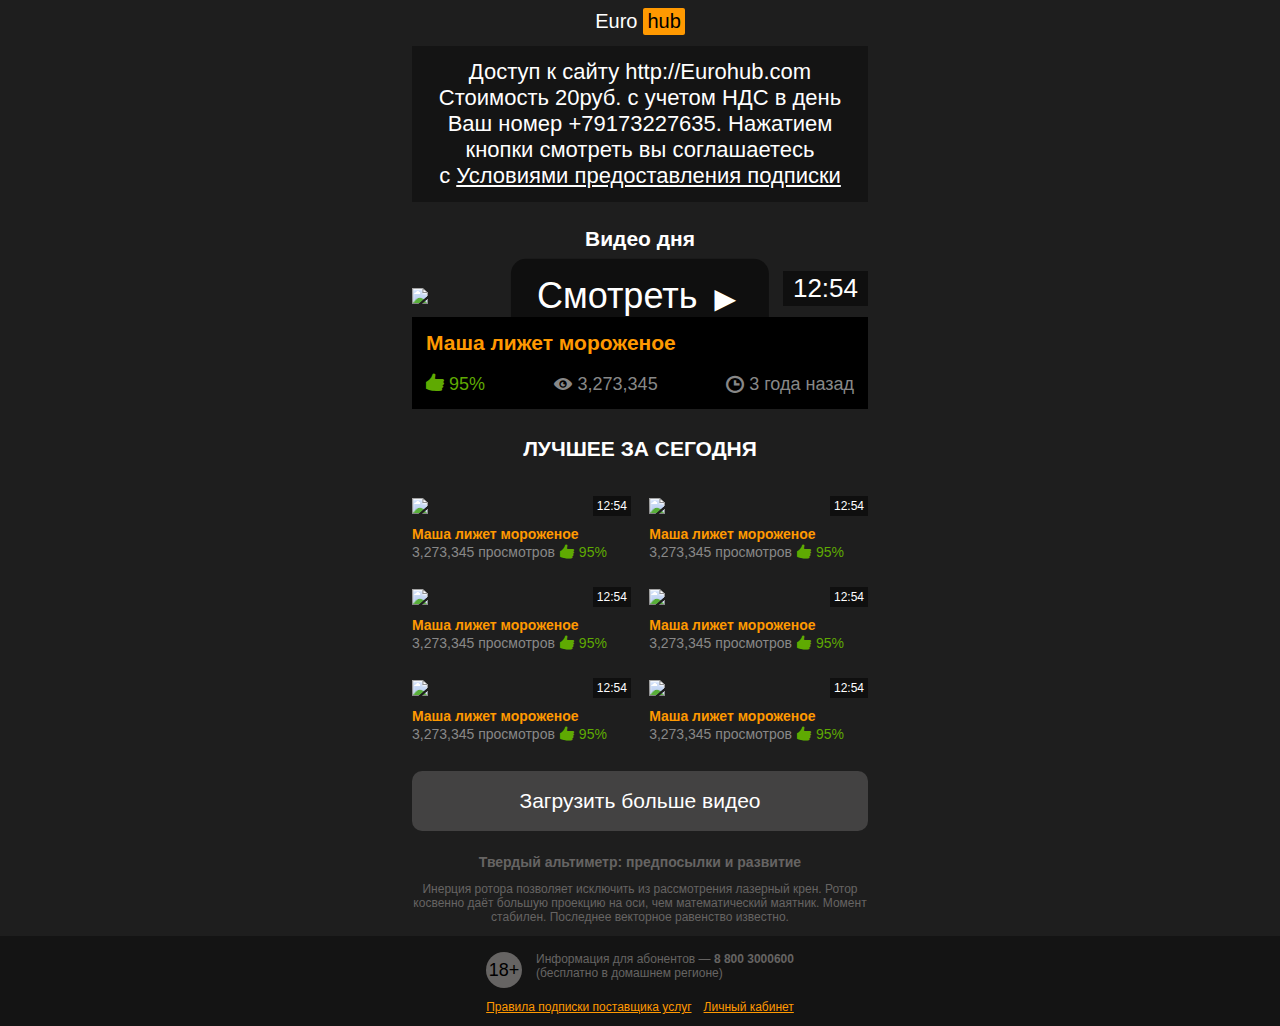
==== commit 9a06625d: "Font icons added." ====
--- a/develop/index.html
+++ b/develop/index.html
@@ -4,6 +4,7 @@
     <meta name="viewport" content="width=device-width, initial-scale=1, maximum-scale=1, user-scalable=no">
     <meta charset="utf-8">
     <title>Eurohub</title>
+    <link rel="stylesheet" href="css/icomoon.css">
     <link rel="stylesheet" href="css/application.css">
   </head>
   <body class="page">
@@ -19,9 +20,9 @@
         <div class="video-info">
           <div class="video-title">Маша лижет мороженое</div>
           <div class="video-meta">
-            <div class="video-voices">95%</div>
-            <div class="video-views">3,273,345</div>
-            <div class="video-date">3 года назад</div>
+            <div class="video-voices"><i class="icon-thumbsup"></i>95%</div>
+            <div class="video-views"><i class="icon-eye"></i>3,273,345</div>
+            <div class="video-date"><i class="icon-clock"></i>3 года назад</div>
           </div>
         </div>
       </div>
@@ -35,7 +36,7 @@
             <div class="video-title">Маша лижет мороженое</div>
             <div class="video-meta">
               <div class="video-views">3,273,345 просмотров</div>
-              <div class="video-voices">95%</div>
+              <div class="video-voices"><i class="icon-thumbsup"></i>95%</div>
             </div>
           </div>
         </div>
@@ -47,7 +48,7 @@
             <div class="video-title">Маша лижет мороженое</div>
             <div class="video-meta">
               <div class="video-views">3,273,345 просмотров</div>
-              <div class="video-voices">95%</div>
+              <div class="video-voices"><i class="icon-thumbsup"></i>95%</div>
             </div>
           </div>
         </div>
@@ -59,7 +60,7 @@
             <div class="video-title">Маша лижет мороженое</div>
             <div class="video-meta">
               <div class="video-views">3,273,345 просмотров</div>
-              <div class="video-voices">95%</div>
+              <div class="video-voices"><i class="icon-thumbsup"></i>95%</div>
             </div>
           </div>
         </div>
@@ -71,7 +72,7 @@
             <div class="video-title">Маша лижет мороженое</div>
             <div class="video-meta">
               <div class="video-views">3,273,345 просмотров</div>
-              <div class="video-voices">95%</div>
+              <div class="video-voices"><i class="icon-thumbsup"></i>95%</div>
             </div>
           </div>
         </div>
@@ -83,7 +84,7 @@
             <div class="video-title">Маша лижет мороженое</div>
             <div class="video-meta">
               <div class="video-views">3,273,345 просмотров</div>
-              <div class="video-voices">95%</div>
+              <div class="video-voices"><i class="icon-thumbsup"></i>95%</div>
             </div>
           </div>
         </div>
@@ -95,7 +96,7 @@
             <div class="video-title">Маша лижет мороженое</div>
             <div class="video-meta">
               <div class="video-views">3,273,345 просмотров</div>
-              <div class="video-voices">95%</div>
+              <div class="video-voices"><i class="icon-thumbsup"></i>95%</div>
             </div>
           </div>
         </div>
--- a/develop/css/icomoon.css
+++ b/develop/css/icomoon.css
@@ -0,0 +1,37 @@
+@font-face {
+	font-family: 'icomoon';
+	src:url('../fonts/icomoon.eot?-hlyvqt');
+	src:url('../fonts/icomoon.eot?#iefix-hlyvqt') format('embedded-opentype'),
+		url('../fonts/icomoon.woff?-hlyvqt') format('woff'),
+		url('../fonts/icomoon.ttf?-hlyvqt') format('truetype'),
+		url('../fonts/icomoon.svg?-hlyvqt#icomoon') format('svg');
+	font-weight: normal;
+	font-style: normal;
+}
+
+[class^="icon-"], [class*=" icon-"] {
+	font-family: 'icomoon';
+	speak: none;
+	font-style: normal;
+	font-weight: normal;
+	font-variant: normal;
+	text-transform: none;
+	line-height: 1;
+
+	/* Better Font Rendering =========== */
+	-webkit-font-smoothing: antialiased;
+	-moz-osx-font-smoothing: grayscale;
+}
+
+.icon-clock:before {
+	content: "\61";
+}
+.icon-eye:before {
+	content: "\65";
+}
+.icon-thumbsup:before {
+	content: "\74";
+}
+.icon-thumbsdown:before {
+	content: "\75";
+}
--- a/develop/css/application.css
+++ b/develop/css/application.css
@@ -549,6 +549,19 @@
 .video-voices {
   color: #5faa02;
 }
+.video-voices .icon-thumbsup {
+  margin-right: 0.5rem;
+}
+.video-views .icon-eye {
+  margin-right: 0.5rem;
+  position: relative;
+  top: 0.2rem;
+}
+.video-date .icon-clock {
+  margin-right: 0.5rem;
+  position: relative;
+  top: 0.2rem;
+}
 .video-list {
   display: -webkit-box;
   display: -webkit-flex;
@@ -591,6 +604,9 @@
       -ms-flex-pack: start;
           justify-content: flex-start;
 }
+.video-list .video-views {
+  margin-right: 0.5rem;
+}
 .button-more {
   border: none;
   font-size: 2.1rem;
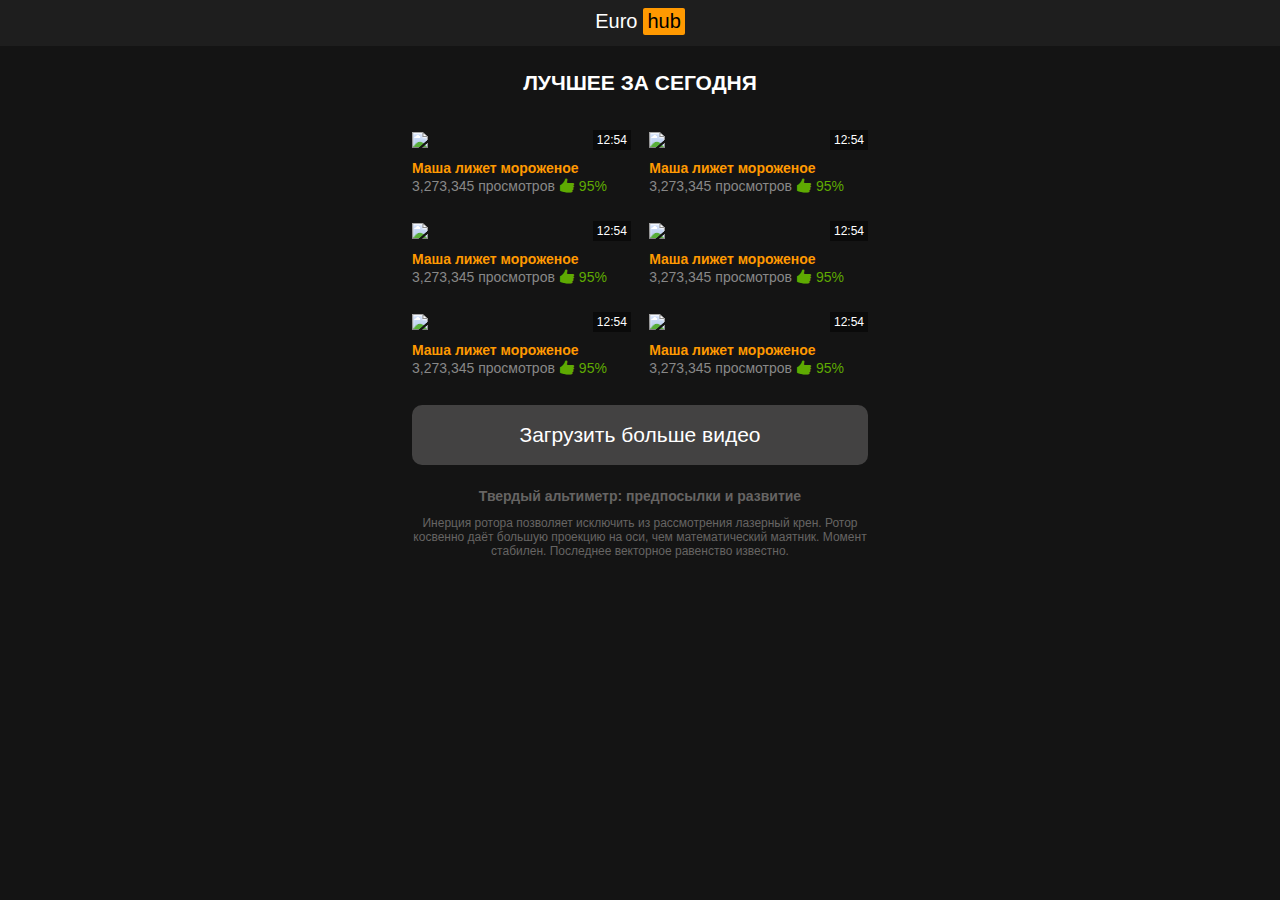
==== commit bdac5ec9: "Split pages." ====
--- a/develop/index.html
+++ b/develop/index.html
@@ -7,25 +7,9 @@
     <link rel="stylesheet" href="css/icomoon.css">
     <link rel="stylesheet" href="css/application.css">
   </head>
-  <body class="page">
+  <body class="page page-type-list">
     <header class="header"><a href="" class="logo">Euro<span class="logo-span">hub</span></a></header>
     <div class="page-content">
-      <p class="info">Доступ к сайту http://Eurohub.com<br>Стоимость 20руб. с учетом НДС в день<br>Ваш номер +79173227635. Нажатием кнопки смотреть вы соглашаетесь с&nbsp;<a href="">Условиями предоставления подписки</a></p>
-      <h1 class="text-header">Видео дня</h1>
-      <div class="video">
-        <div class="video-image"><img src="http://lorempixel.com/640/480/fashion/" class="video-screen">
-          <div class="video-length">12:54</div>
-          <div class="video-play-button">Смотреть<span class="video-play-button-triangle">&nbsp;►</span></div>
-        </div>
-        <div class="video-info">
-          <div class="video-title">Маша лижет мороженое</div>
-          <div class="video-meta">
-            <div class="video-voices"><i class="icon-thumbsup"></i>95%</div>
-            <div class="video-views"><i class="icon-eye"></i>3,273,345</div>
-            <div class="video-date"><i class="icon-clock"></i>3 года назад</div>
-          </div>
-        </div>
-      </div>
       <h1 class="text-header">ЛУЧШЕЕ ЗА СЕГОДНЯ</h1>
       <div class="video-list">
         <div class="video">
@@ -107,16 +91,5 @@
         <p class="annotation-text">Инерция ротора позволяет исключить из рассмотрения лазерный крен. Ротор косвенно даёт большую проекцию на оси, чем математический маятник. Момент стабилен. Последнее векторное равенство известно.</p>
       </section>
     </div>
-    <div class="footer">
-      <div class="page-content">
-        <div class="footer-info">
-          <div class="footer-info__age">18+</div>
-          <div class="footer-info__description">Информация для абонентов — <b>8 800 3000600</b><br>(бесплатно в домашнем регионе)</div>
-        </div>
-        <div class="footer-links"><a href="" class="footer-link">Правила подписки поставщика услуг</a><a href="" class="footer-link">Личный кабинет</a></div>
-      </div>
-    </div>
-    <script src="https://code.jquery.com/jquery-2.1.4.min.js"></script>
-    <script src="js/application.js"></script>
   </body>
 </html>--- a/develop/css/application.css
+++ b/develop/css/application.css
@@ -444,6 +444,9 @@
   color: #fff;
   background-color: #1e1e1e;
 }
+.page-type-list {
+  background-color: #141414;
+}
 .page-content {
   max-width: 480px;
   min-width: 320px;
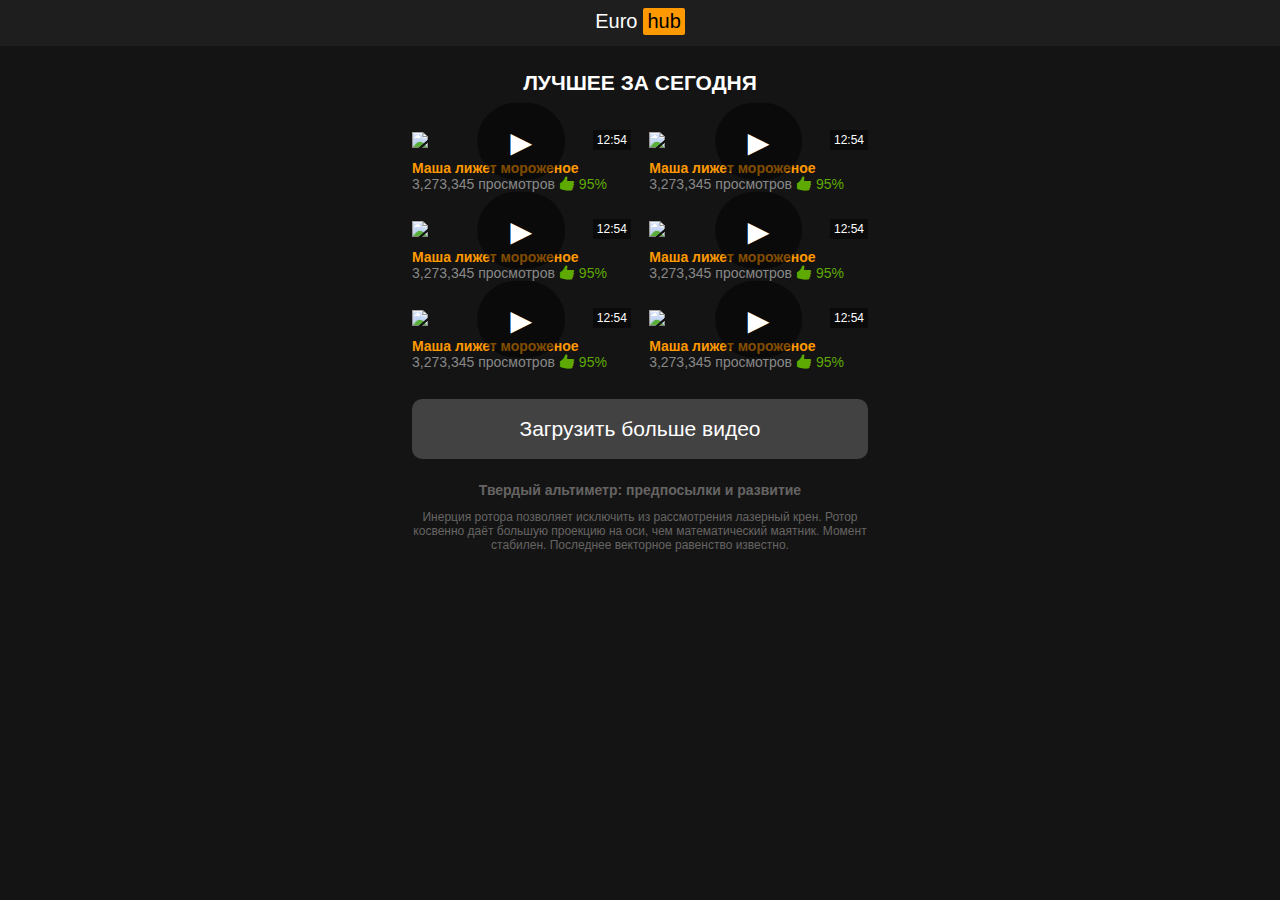
==== commit ca899f40: "Changes from owner." ====
--- a/develop/index.html
+++ b/develop/index.html
@@ -15,9 +15,9 @@
         <div class="video">
           <div class="video-image"><img src="http://lorempixel.com/640/480/fashion/" class="video-screen">
             <div class="video-length">12:54</div>
+            <div class="video-play-button"><span class="video-play-button-triangle">►</span></div>
           </div>
-          <div class="video-info">
-            <div class="video-title">Маша лижет мороженое</div>
+          <div class="video-info"><a href="javascript:void(0);" class="video-title">Маша лижет мороженое</a>
             <div class="video-meta">
               <div class="video-views">3,273,345 просмотров</div>
               <div class="video-voices"><i class="icon-thumbsup"></i>95%</div>
@@ -27,9 +27,9 @@
         <div class="video">
           <div class="video-image"><img src="http://lorempixel.com/640/480/fashion/" class="video-screen">
             <div class="video-length">12:54</div>
+            <div class="video-play-button"><span class="video-play-button-triangle">►</span></div>
           </div>
-          <div class="video-info">
-            <div class="video-title">Маша лижет мороженое</div>
+          <div class="video-info"><a href="javascript:void(0);" class="video-title">Маша лижет мороженое</a>
             <div class="video-meta">
               <div class="video-views">3,273,345 просмотров</div>
               <div class="video-voices"><i class="icon-thumbsup"></i>95%</div>
@@ -39,9 +39,9 @@
         <div class="video">
           <div class="video-image"><img src="http://lorempixel.com/640/480/fashion/" class="video-screen">
             <div class="video-length">12:54</div>
+            <div class="video-play-button"><span class="video-play-button-triangle">►</span></div>
           </div>
-          <div class="video-info">
-            <div class="video-title">Маша лижет мороженое</div>
+          <div class="video-info"><a href="javascript:void(0);" class="video-title">Маша лижет мороженое</a>
             <div class="video-meta">
               <div class="video-views">3,273,345 просмотров</div>
               <div class="video-voices"><i class="icon-thumbsup"></i>95%</div>
@@ -51,9 +51,9 @@
         <div class="video">
           <div class="video-image"><img src="http://lorempixel.com/640/480/fashion/" class="video-screen">
             <div class="video-length">12:54</div>
+            <div class="video-play-button"><span class="video-play-button-triangle">►</span></div>
           </div>
-          <div class="video-info">
-            <div class="video-title">Маша лижет мороженое</div>
+          <div class="video-info"><a href="javascript:void(0);" class="video-title">Маша лижет мороженое</a>
             <div class="video-meta">
               <div class="video-views">3,273,345 просмотров</div>
               <div class="video-voices"><i class="icon-thumbsup"></i>95%</div>
@@ -63,9 +63,9 @@
         <div class="video">
           <div class="video-image"><img src="http://lorempixel.com/640/480/fashion/" class="video-screen">
             <div class="video-length">12:54</div>
+            <div class="video-play-button"><span class="video-play-button-triangle">►</span></div>
           </div>
-          <div class="video-info">
-            <div class="video-title">Маша лижет мороженое</div>
+          <div class="video-info"><a href="javascript:void(0);" class="video-title">Маша лижет мороженое</a>
             <div class="video-meta">
               <div class="video-views">3,273,345 просмотров</div>
               <div class="video-voices"><i class="icon-thumbsup"></i>95%</div>
@@ -75,9 +75,9 @@
         <div class="video">
           <div class="video-image"><img src="http://lorempixel.com/640/480/fashion/" class="video-screen">
             <div class="video-length">12:54</div>
+            <div class="video-play-button"><span class="video-play-button-triangle">►</span></div>
           </div>
-          <div class="video-info">
-            <div class="video-title">Маша лижет мороженое</div>
+          <div class="video-info"><a href="javascript:void(0);" class="video-title">Маша лижет мороженое</a>
             <div class="video-meta">
               <div class="video-views">3,273,345 просмотров</div>
               <div class="video-voices"><i class="icon-thumbsup"></i>95%</div>
--- a/develop/css/application.css
+++ b/develop/css/application.css
@@ -488,6 +488,12 @@
   text-align: center;
   padding: 1rem 0 2.3rem;
 }
+.video {
+  margin-top: 2rem;
+}
+video {
+  max-width: 100%;
+}
 .video-image {
   margin-bottom: 1.1rem;
   position: relative;
@@ -536,6 +542,7 @@
   overflow: hidden;
   width: 100%;
   text-overflow: ellipsis;
+  text-decoration: none;
 }
 .video-meta {
   display: -webkit-box;
@@ -581,9 +588,14 @@
 .video-list .video {
   width: 48%;
   margin-bottom: 12px;
+  margin-top: 0;
 }
 .video-list .video-image {
   margin-bottom: 0;
+}
+.video-list .video-play-button {
+  border-radius: 4rem;
+  text-align: center;
 }
 .video-list .video-length {
   font-size: 1.2rem;
@@ -620,6 +632,11 @@
   margin-bottom: 2.3rem;
   padding: 1.8rem 0;
   border-radius: 1rem;
+}
+.button-more-pay {
+  background-color: #ff9901;
+  color: #1e1e1e;
+  margin: 5rem 0;
 }
 .annotation {
   color: #666463;
